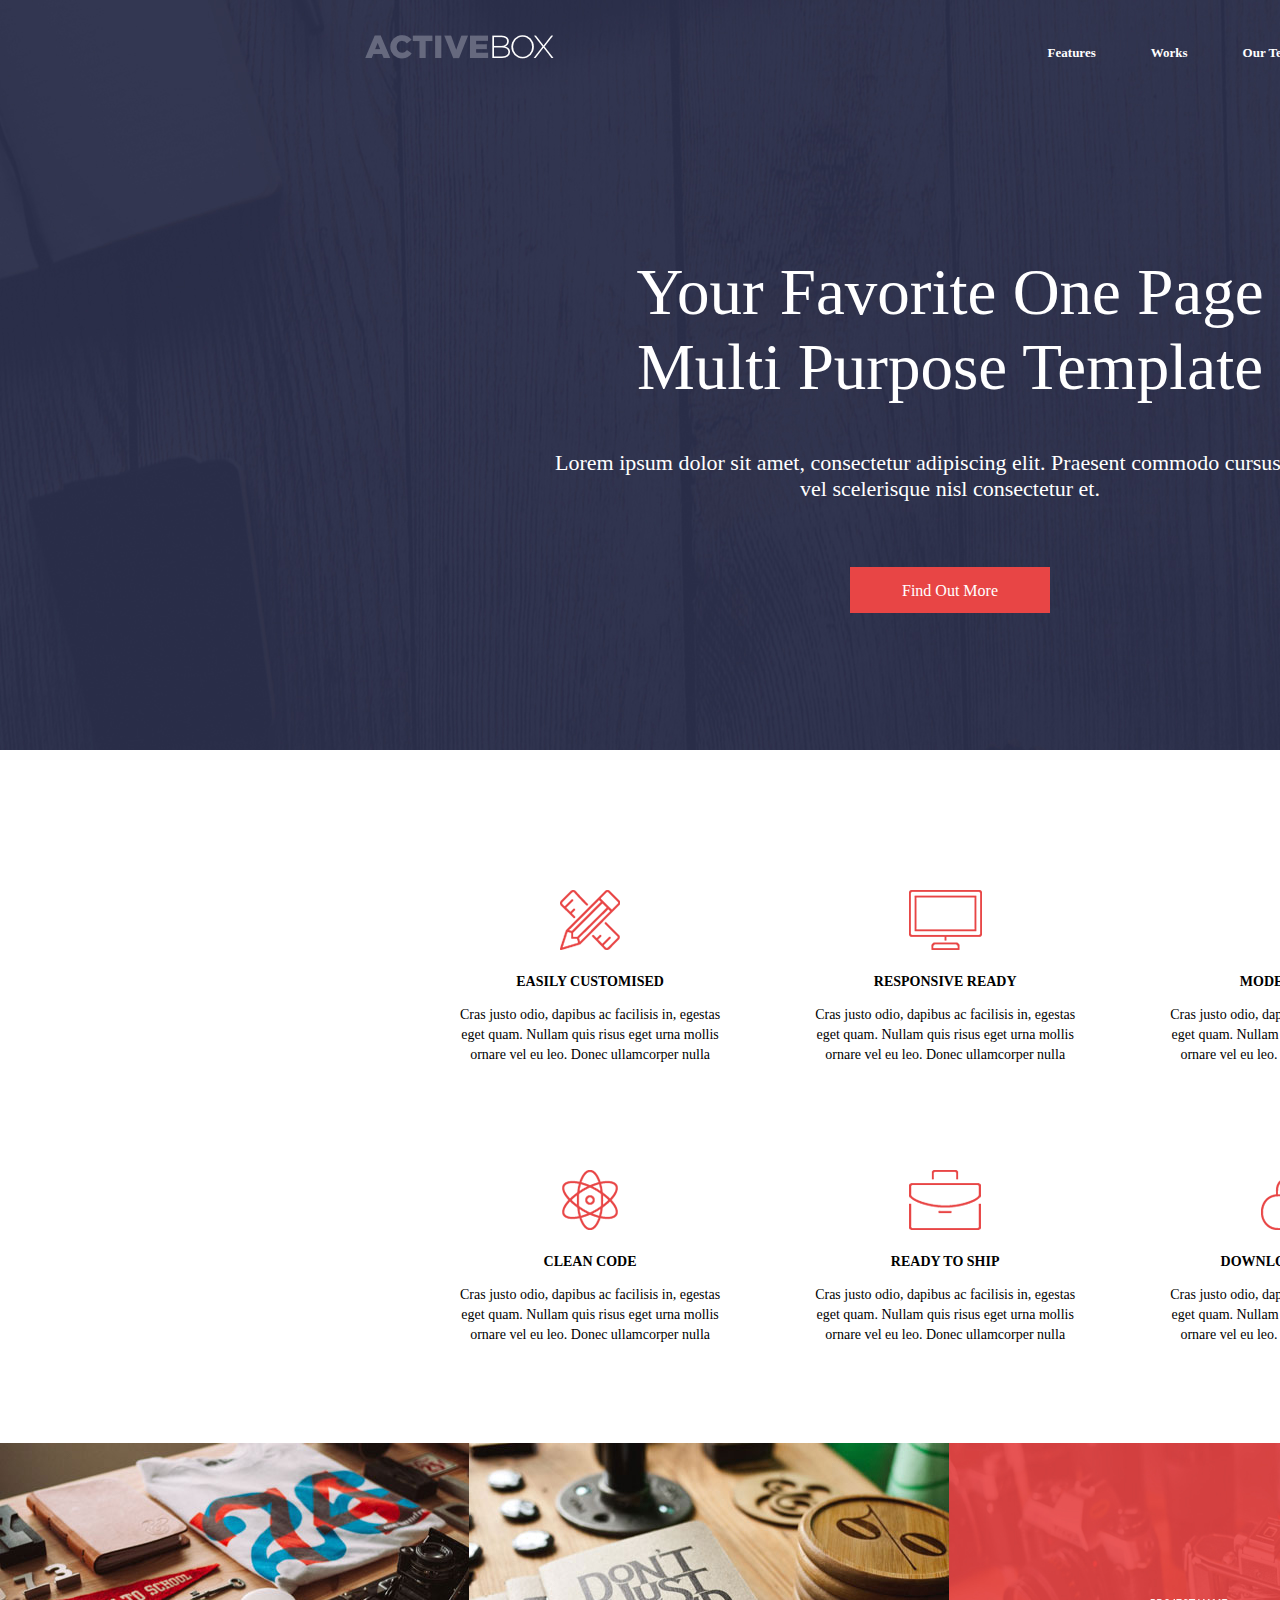
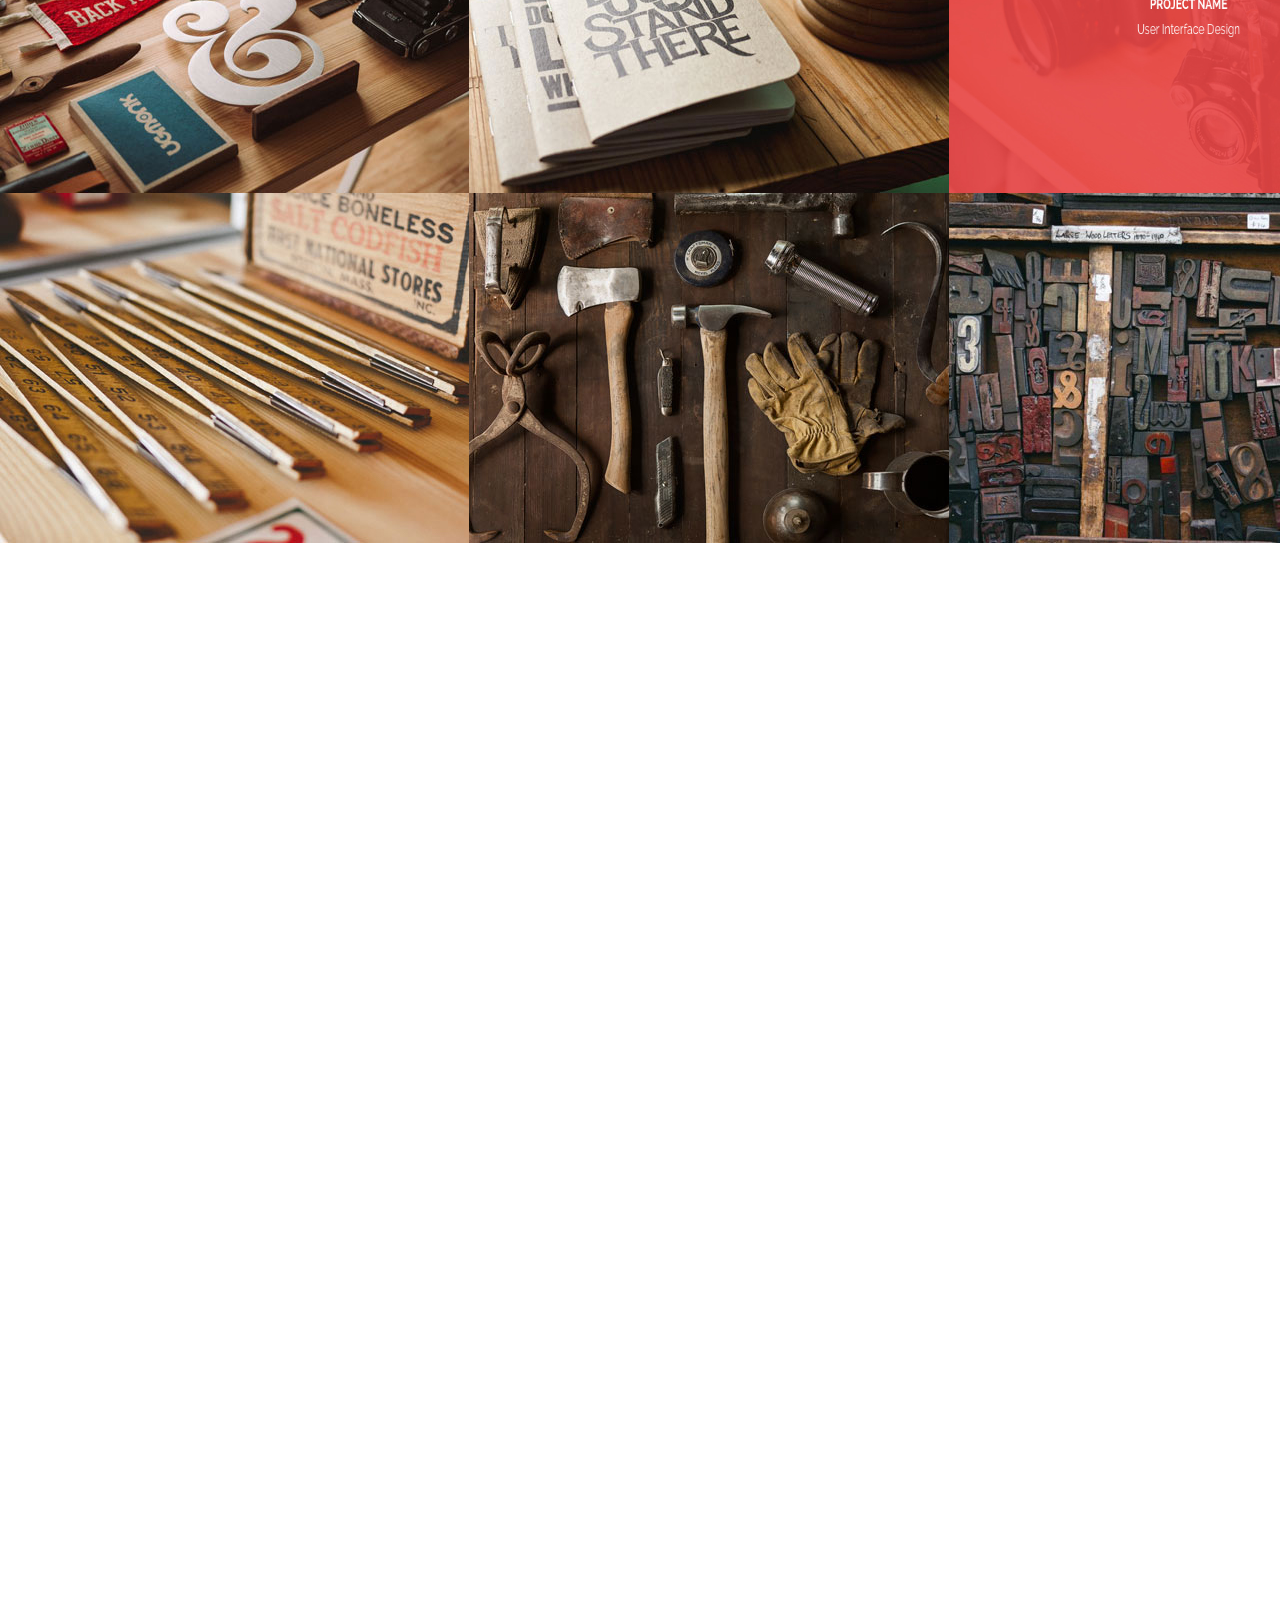
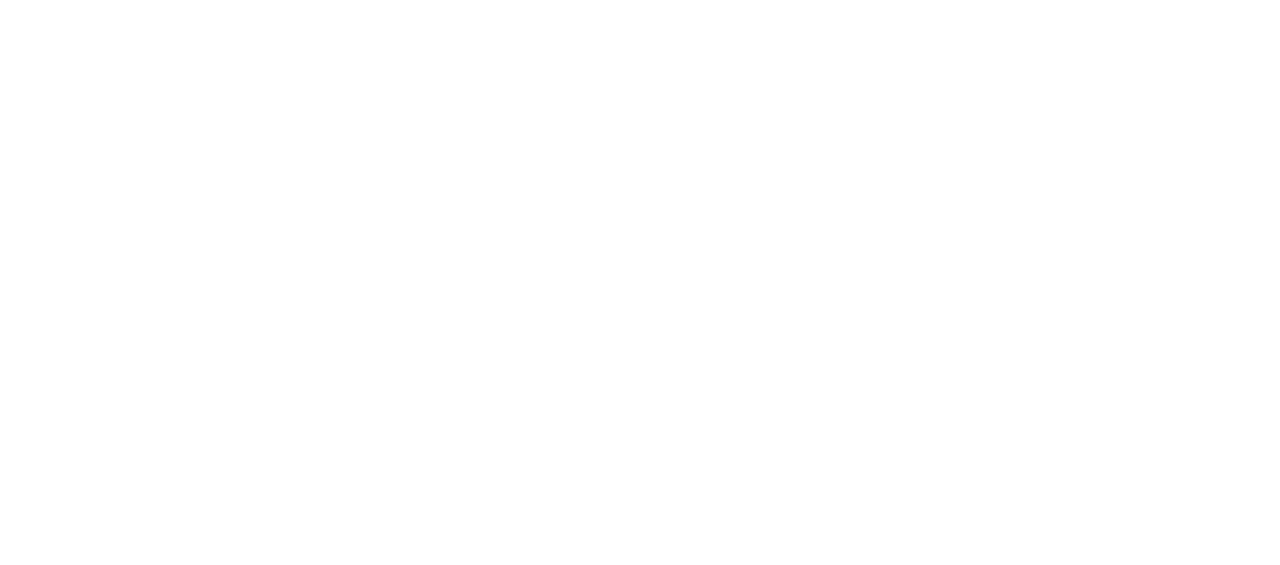
==== task03/index.html @ d17b909a "Add files via upload" ====
<!doctype html>
<html>
<head>
<meta charset="utf-8">
<title>2181981</title>
<link rel="stylesheet" type="text/css" href="style.css">
</head>

<body>
	<div class="header-wrap">
		<div class="header">
			<div class="gnav">
				<div class="logo">
					<img src="logo.png" alt="logo" width="189" height="24">
				</div>
				<div class="gnav-list">
					<ul>
						<a href="#"><li>Download</li></a>
						<a href="#"><li>Testimonials</li></a>
						<a href="#"><li>Our Team</li></a>
						<a href="#"><li>Works</li></a>
						<a href="#"><li>Features</li></a>
					</ul>
				</div>
			</div>
			<div class="header-ct">
				<p class="ttl">Your Favorite One Page<br>Multi Purpose Template</p>
				<p class="desc">Lorem ipsum dolor sit amet, consectetur adipiscing elit. Praesent commodo cursus magna<br>vel scelerisque nisl consectetur et.</p>
				<a href="#">
					<div class="btn">
						<p>Find Out More</p>
					</div>
				</a>
			</div>
		</div>
		<div class="ct-area">
			<div class="content01">
				<ul>
					<li>
						<img src="pict01.png" alt="pict01" width="60" height="60">
						<p class="title">EASILY CUSTOMISED</p>
						<p class="desc-title">Cras justo odio, dapibus ac facilisis in, egestas<br>eget quam. Nullam quis risus eget urna mollis<br>ornare vel eu leo. Donec ullamcorper nulla</p>
					</li>
					<li>
						<img src="pict02.png" alt="pict02" width="73" height="60">
						<p class="title">RESPONSIVE READY</p>
						<p class="desc-title">Cras justo odio, dapibus ac facilisis in, egestas<br>eget quam. Nullam quis risus eget urna mollis<br>ornare vel eu leo. Donec ullamcorper nulla</p>
					</li>
					<li>
						<img src="pict03.png" alt="pict03" width="41" height="60">
						<p class="title">MODERN DESIGN</p>
						<p class="desc-title">Cras justo odio, dapibus ac facilisis in, egestas<br>eget quam. Nullam quis risus eget urna mollis<br>ornare vel eu leo. Donec ullamcorper nulla</p>
					</li>
				</ul>
				<ul>
					<li>
						<img src="pict04.png" alt="pict04" width="56" height="60">
						<p class="title">CLEAN CODE</p>
						<p class="desc-title">Cras justo odio, dapibus ac facilisis in, egestas<br>eget quam. Nullam quis risus eget urna mollis<br>ornare vel eu leo. Donec ullamcorper nulla</p>
					</li>
					<li>
						<img src="pict05.png" alt="pict05" width="72" height="60">
						<p class="title">READY TO SHIP</p>
						<p class="desc-title">Cras justo odio, dapibus ac facilisis in, egestas<br>eget quam. Nullam quis risus eget urna mollis<br>ornare vel eu leo. Donec ullamcorper nulla</p>
					</li>
					<li>
						<img src="pict06.png" alt="pict06" width="79" height="60">
						<p class="title">DOWNLOAD FOR FREE</p>
						<p class="desc-title">Cras justo odio, dapibus ac facilisis in, egestas<br>eget quam. Nullam quis risus eget urna mollis<br>ornare vel eu leo. Donec ullamcorper nulla</p>
					</li>
				</ul>
			</div>
			<div class="content02">
				<img src="image01.jpg" alt="images01" width="469" height="350">
				<img src="image02.jpg" alt="images02" width="480" height="350">
				<img src="image03.jpg" alt="images03" width="480" height="350">
				<img src="image04.jpg" alt="images04" width="468" height="350">
				<img src="image05.jpg" alt="images05" width="469" height="350">
				<img src="image06.jpg" alt="images06" width="480" height="350">
				<img src="image07.jpg" alt="images07" width="480" height="350">
				<img src="image08.jpg" alt="images08" width="468" height="350">
			</div>
		</div>
	</div>
</body>
</html>
---- task03/style.css ----
@charset "utf-8";
/* CSS Document */

html {
	color: #000;
	background: #FFF
}

body,div,dl,dt,dd,ul,ol,li,h1,h2,h3,h4,h5,h6,pre,code,form,fieldset,legend,input,textarea,p,blockquote,th,td {
	margin: 0;
	padding: 0;
}

table {
	border-collapse: collapse;
	border-spacing: 0
}

fieldset,img {
	border:0
}

address,caption,cite,code,dfn,em,strong,th,var {
	font-style: normal;
	font-weight: normal
}

ol,ul {
	list-style: none
}

caption,th { 
	text-align: left
}

h1,h2,h3,h4,h5,h6 {
	font-size:100% ;
	font-weight: normal
}

q:before,q:after {
	content: ''
}

abbr,acronym {
	border: 0;
	font-variant: normal
}

sup {
	vertical-align: text-top
}

sub {
	vertical-align: text-bottom
}

input,textarea,select {
	font-family: inherit;
	font-size: inherit;
	font-weight: inherit
}

input,textarea,select {
	*font-size: 100%
}

legend {
	color:#000
}

#yui3-css-stamp.cssreset {
	display:none
}

.header-wrap{
	width: 1900px;
	height: 750px;
	background-image: url("background.jpg");
}

.header{
	width: 1170px;
	height: 750px;
	margin: auto;
}

.gnav{
	width: 1170px;
	height: 100px;
}

.logo{
	padding-top: 35px;
	float: left;
}

.gnav-list a{
	float: right;
	font-size: 13px;
	font-weight: bold;
	margin-right: 55px;
	margin-top: 45px;
	color: #ffffff;
	text-decoration: none;
}

.gnav-list a:first-child{
	margin-right: 0;
}

.header-ct{
	text-align: center;
	color: #ffffff;
}

.ttl{
	font-size: 65px;
	margin-top: 155px;
}

.desc{
	font-size: 22px;
	margin-top: 45px;
	margin-bottom: 65px;
}

.btn{
	width: 200px;
	height: 46px;
	background-color: #e84545;
	margin: auto;
}

.btn p{
	padding-top: 15px;
}

.header-ct a{
	text-decoration: none;
	color: #ffffff;
}

.ct-area{
	width: 1900px;
	height: 3015px;
	background-color: #ffffff;
}

.content01{
	width: 1170px;
	height: 693px;
	margin: auto;
}

.content01 ul{
	width: 1170px;
	height: 230px;
}

.content01 ul:first-child{
	padding-top: 100px;
}

.content01 ul:last-child{
	margin-top: 50px;
}

.content01 li{
	text-align: center;
	float: left;
	margin-left: 95px;
}

.content01 img{
	margin-top: 40px;
}

.title{
	font-size: 14px;
	font-weight: bold;
	margin-top: 20px;
}

.desc-title{
	font-size: 14px;
	margin-top: 15px;
	line-height: 20px;
}

.content02{
	height: 700px;
}

.content02 img{
	float: left;
}
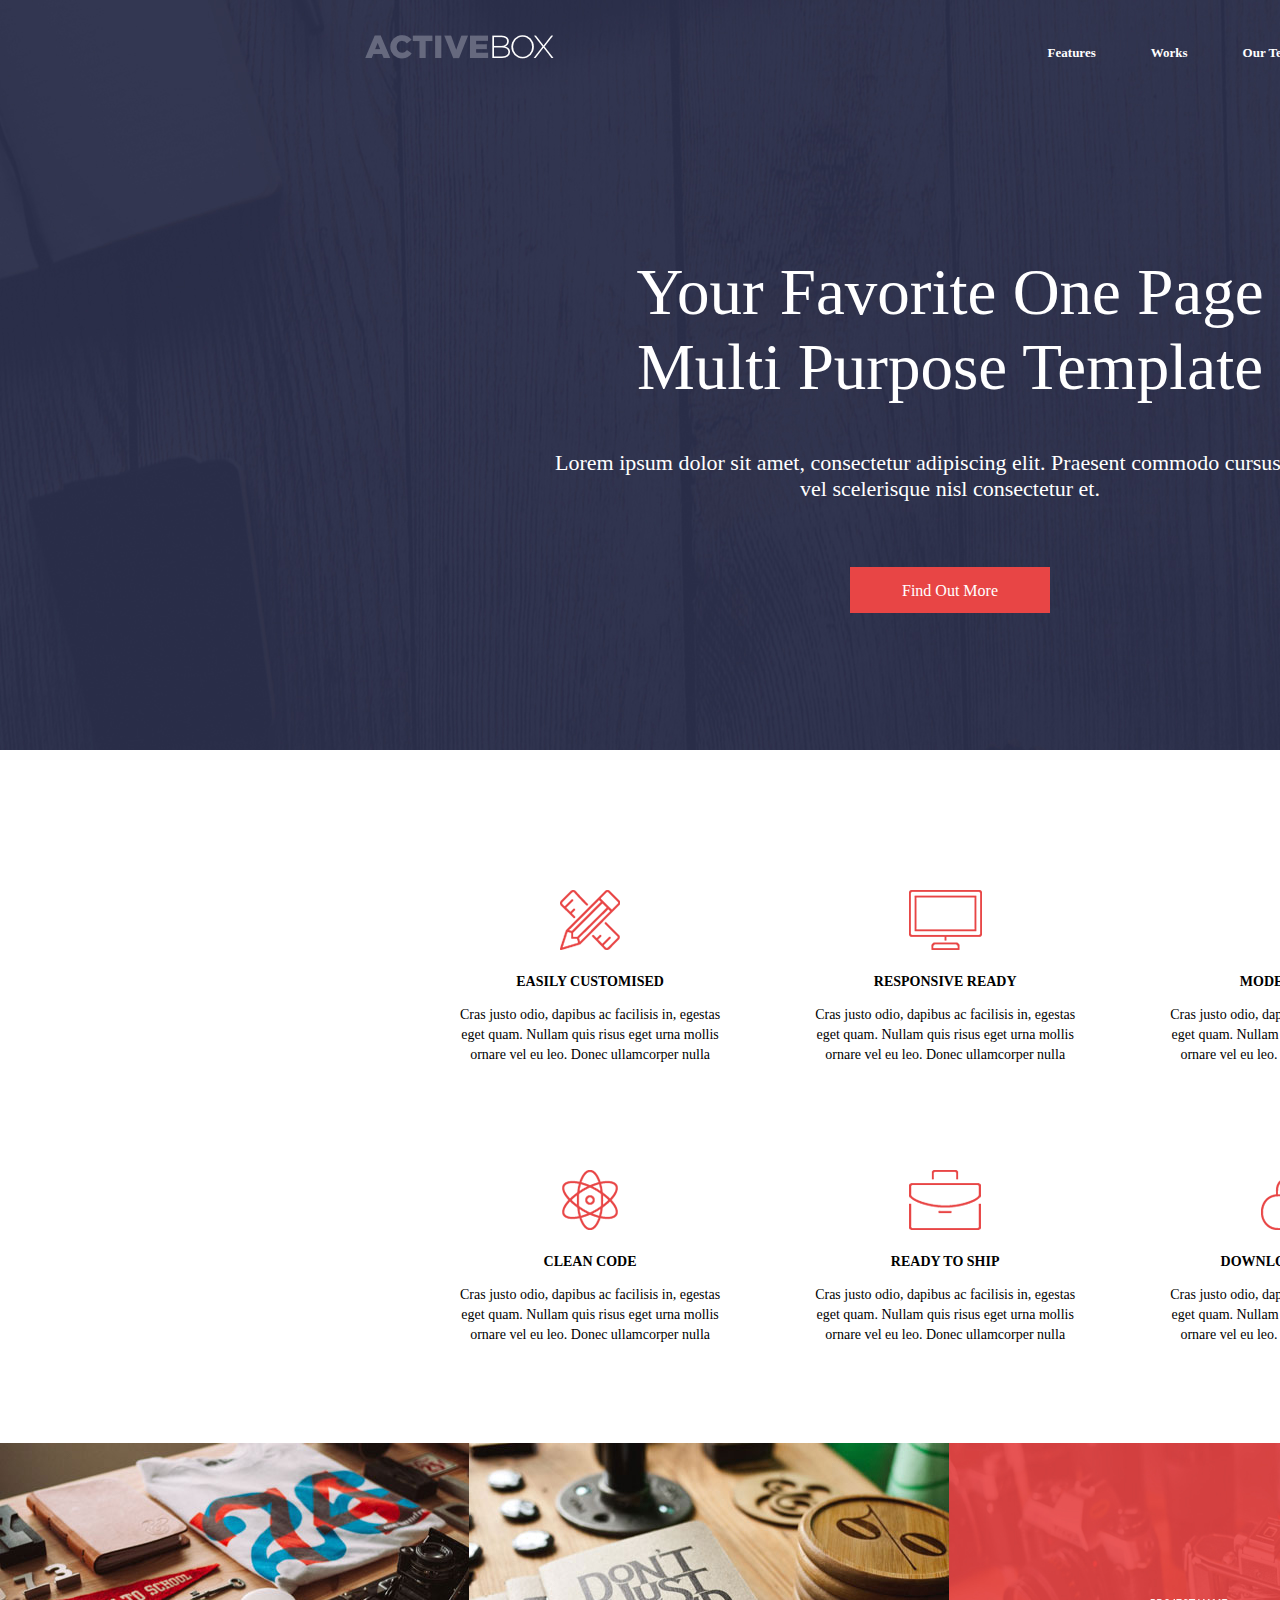
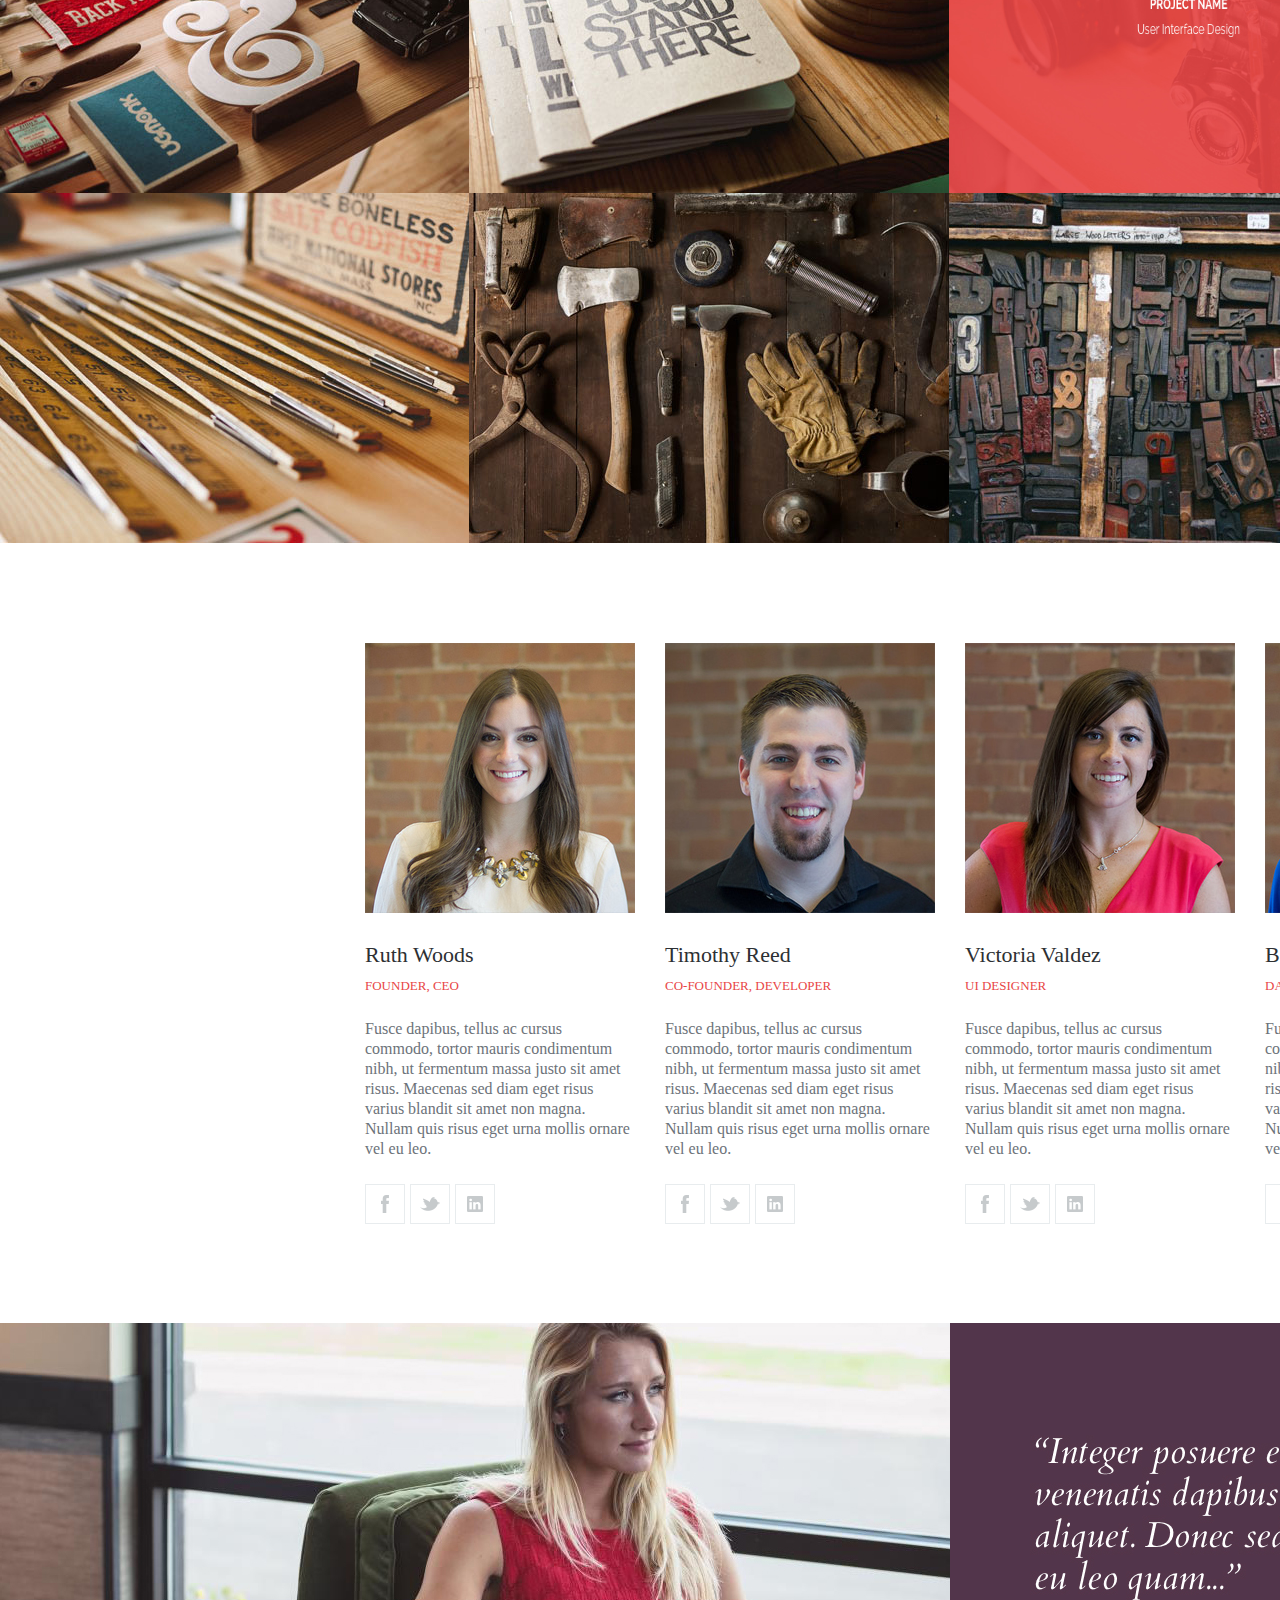
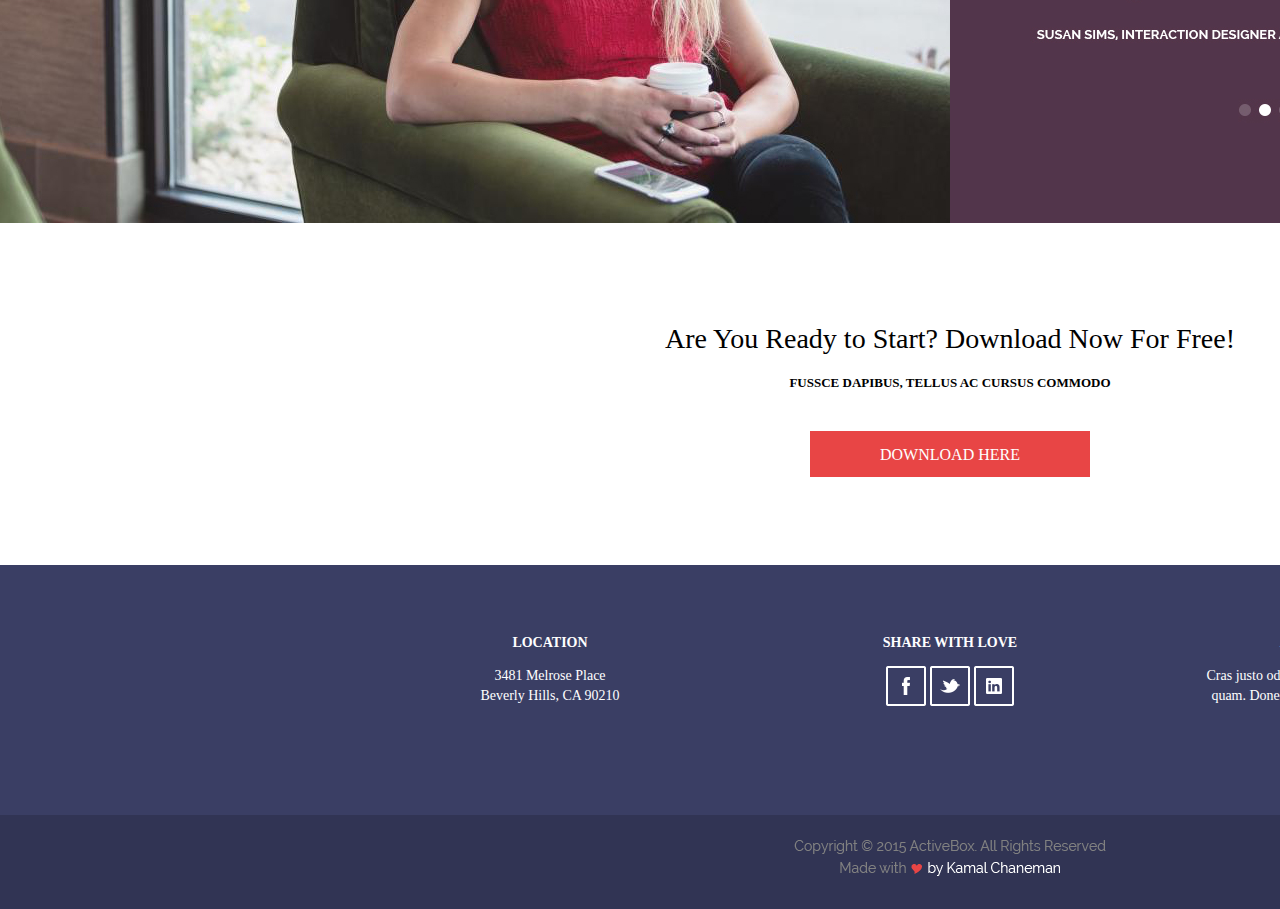
==== commit b4720d70: "Add files via upload" ====
--- a/task03/index.html
+++ b/task03/index.html
@@ -80,7 +80,99 @@
 				<img src="image07.jpg" alt="images07" width="480" height="350">
 				<img src="image08.jpg" alt="images08" width="468" height="350">
 			</div>
+			<div class="content03">
+				<div class="profile01">
+					<img src="people01.jpg" alt="Ruth Woods" width="270" height="270">
+					<p class="name">Ruth Woods</p>
+					<p class="name-ttl">FOUNDER, CEO</p>
+					<p class="desc-name">Fusce dapibus, tellus ac cursus<br>commodo, tortor mauris condimentum<br>nibh, ut fermentum massa justo sit amet<br>risus. Maecenas sed diam eget risus<br>varius blandit sit amet non magna.<br>Nullam quis risus eget urna mollis ornare<br>vel eu leo.</p>
+					<div class="sosmed">
+						<a href="#"><img src="fb.png" alt="fb" width="40" height="40"></a>
+						<a href="#"><img src="tw.png" alt="tw" width="40" height="40"></a>
+						<a href="#"><img src="ln.png" alt="ln" width="40" height="40"></a>
+					</div>
+				</div>
+				<div class="profile02">
+					<img src="people02.jpg" alt="Timothy Reed" width="270" height="270">
+					<p class="name">Timothy Reed</p>
+					<p class="name-ttl">CO-FOUNDER, DEVELOPER</p>
+					<p class="desc-name">Fusce dapibus, tellus ac cursus<br>commodo, tortor mauris condimentum<br>nibh, ut fermentum massa justo sit amet<br>risus. Maecenas sed diam eget risus<br>varius blandit sit amet non magna.<br>Nullam quis risus eget urna mollis ornare<br>vel eu leo.</p>
+					<div class="sosmed">
+						<a href="#"><img src="fb.png" alt="fb" width="40" height="40"></a>
+						<a href="#"><img src="tw.png" alt="tw" width="40" height="40"></a>
+						<a href="#"><img src="ln.png" alt="ln" width="40" height="40"></a>
+					</div>
+				</div>
+				<div class="profile03">
+					<img src="people03.jpg" alt="Victoria Valdez" width="270" height="270">
+					<p class="name">Victoria Valdez</p>
+					<p class="name-ttl">UI DESIGNER</p>
+					<p class="desc-name">Fusce dapibus, tellus ac cursus<br>commodo, tortor mauris condimentum<br>nibh, ut fermentum massa justo sit amet<br>risus. Maecenas sed diam eget risus<br>varius blandit sit amet non magna.<br>Nullam quis risus eget urna mollis ornare<br>vel eu leo.</p>
+					<div class="sosmed">
+						<a href="#"><img src="fb.png" alt="fb" width="40" height="40"></a>
+						<a href="#"><img src="tw.png" alt="tw" width="40" height="40"></a>
+						<a href="#"><img src="ln.png" alt="ln" width="40" height="40"></a>
+					</div>
+				</div>
+				<div class="profile04">
+					<img src="people04.jpg" alt="Beverly Little" width="270" height="270">
+					<p class="name">Beverly Little</p>
+					<p class="name-ttl">DATA SCIENTIST</p>
+					<p class="desc-name">Fusce dapibus, tellus ac cursus<br>commodo, tortor mauris condimentum<br>nibh, ut fermentum massa justo sit amet<br>risus. Maecenas sed diam eget risus<br>varius blandit sit amet non magna.<br>Nullam quis risus eget urna mollis ornare<br>vel eu leo.</p>
+					<div class="sosmed">
+						<a href="#"><img src="fb.png" alt="fb" width="40" height="40"></a>
+						<a href="#"><img src="tw.png" alt="tw" width="40" height="40"></a>
+						<a href="#"><img src="ln.png" alt="ln" width="40" height="40"></a>
+					</div>
+				</div>
+			</div>
+			<div class="content04">
+				<img src="image09.jpg" alt="image-women" width="950" height="500px">
+				<img src="banner.jpg" alt="banner" width="950" height="500px">
+			</div>
+			<div class="content05">
+				<p class="campaign-text">Are You Ready to Start? Download Now For Free!</p>
+				<p class="campaign-desc">FUSSCE DAPIBUS, TELLUS AC CURSUS COMMODO</p>
+				<a href="#">
+					<div class="btn-sbm">
+						<p>DOWNLOAD HERE</p>
+					</div>
+				</a>
+			</div>
+		</div>
+		<div class="footer-area01">
+			<div class="footer-ct01">
+				<div class="location">
+					<p class="ttl-head">LOCATION</p>
+					<p class="head-desc">3481 Melrose Place<br>Beverly Hills, CA 90210</p>
+				</div>
+				<div class="share">
+					<p class="ttl-head">SHARE WITH LOVE</p>
+					<div>
+						<a href="#"><img src="icon-fb.png" alt="fb" width="40" height="40"></a>
+						<a href="#"><img src="icon-tw.png" alt="tw" width="40" height="40"></a>
+						<a href="#"><img src="icon-ln.png" alt="ln" width="40" height="40"></a>
+					</div>
+				</div>
+				<div class="about">
+					<p class="ttl-head">ABOUT ACTIVE BOX</p>
+					<p class="head-desc">Cras justo odio, dapibus ac facilisis in, egestas eget<br>quam. Donec ullamcorper nulla non metus auctor<br>fringilla.</p>
+				</div>
+			</div>
+			<div class="footer-ct02">
+				<img src="copyright.png" alt="copyright" width="312" height="36">
+			</div>
 		</div>
 	</div>
+	
+	
+	
+<script type="text/javascript">
+	$(window).load(function() {
+	  $('.flexslider').flexslider({
+		animation: "slide"
+	  });
+	});
+</script>	
 </body>
 </html>
--- a/task03/style.css
+++ b/task03/style.css
@@ -196,32 +196,170 @@
 	float: left;
 }
 
-
-
-
-
-
-
-
-
-
-
-
-
-
-
-
-
-
-
-
-
-
-
-
-
-
-
-
-
-
+.content03{
+	width: 1170px;
+	height: 580px;
+	margin: auto;
+	margin-top: 100px;
+}
+
+.profile01, .profile02, .profile03, .profile04{
+	width: 270px;
+	height: 580px;
+	margin-left: 30px;
+	float: left;
+}
+
+.profile01{
+	margin-left: 0;
+}
+
+.name{
+	font-size: 22px;
+	margin-top: 25px;
+	color: #2d3033;
+}
+
+.name-ttl{
+	font-size: 13px;
+	color: #e84545;
+	margin-top: 10px;
+}
+
+.desc-name{
+	font-size: 16px;
+	color: #6c7279;
+	margin-top: 25px;
+	line-height: 20px;
+}
+
+.sosmed{
+	margin-top: 25px;
+}
+
+.sosmed a{
+	float: left;
+	margin-left: 5px;
+}
+
+.sosmed a:first-child{
+	margin-left: 0;
+}
+
+.content04{
+	width: 1900px;
+	height: 500px;
+	background-color: bisque;
+	margin-top: 100px;
+}
+
+.content04 img{
+	float: left;
+}
+
+.content05{
+	width: 1900px;
+	height: 340px;
+	text-align: center;
+}
+
+.campaign-text{
+	font-size: 28px;
+	padding-top: 100px;
+}
+
+.campaign-desc{
+	font-size: 13px;
+	font-weight: bold;
+	margin-top: 20px;
+}
+
+.btn-sbm{
+	width: 280px;
+	height: 46px;
+	background-color: #e84545;
+	margin: auto;
+	margin-top: 40px;
+}
+
+.content05 a{
+	color: #ffffff;
+	text-decoration: none;
+}
+
+.btn-sbm p{
+	padding-top: 15px;
+	
+}
+
+.footer-area01{
+	width: 1900px;
+	height: 250px;
+	background-color: #3a3e64;
+}
+
+.footer-ct01{
+	width: 1170px;
+	height: 250px;
+	margin: auto;
+	text-align: center
+}
+
+.location, .share{
+	width: 170px;
+	height: 115px;
+	float: left;
+	margin-top: 60px;
+}
+
+.about{
+	width: 370px;
+	height: 115px;
+	float: left;
+	margin-top: 60px;
+}
+
+.location{
+	margin-left: 100px;
+}
+
+.share{
+	margin-left: 230px;
+}
+
+.about{
+	margin-left: 130px;
+}
+
+.ttl-head{
+	font-size: 14px;
+	font-weight: bold;
+	color: #ffffff;
+	margin-top: 10px;
+}
+
+.head-desc{
+	font-size: 14px;
+	color: #ffffff;
+	margin-top: 15px;
+	line-height: 20px;
+}
+
+.share img{
+	margin-top: 15px;
+}
+
+.footer-ct02{
+	width: 1900px;
+	height: 94px;
+	background-color: #313454;
+	text-align: center;
+}
+
+.footer-ct02 img{
+	margin-top: 25px;
+}
+
+
+
+
